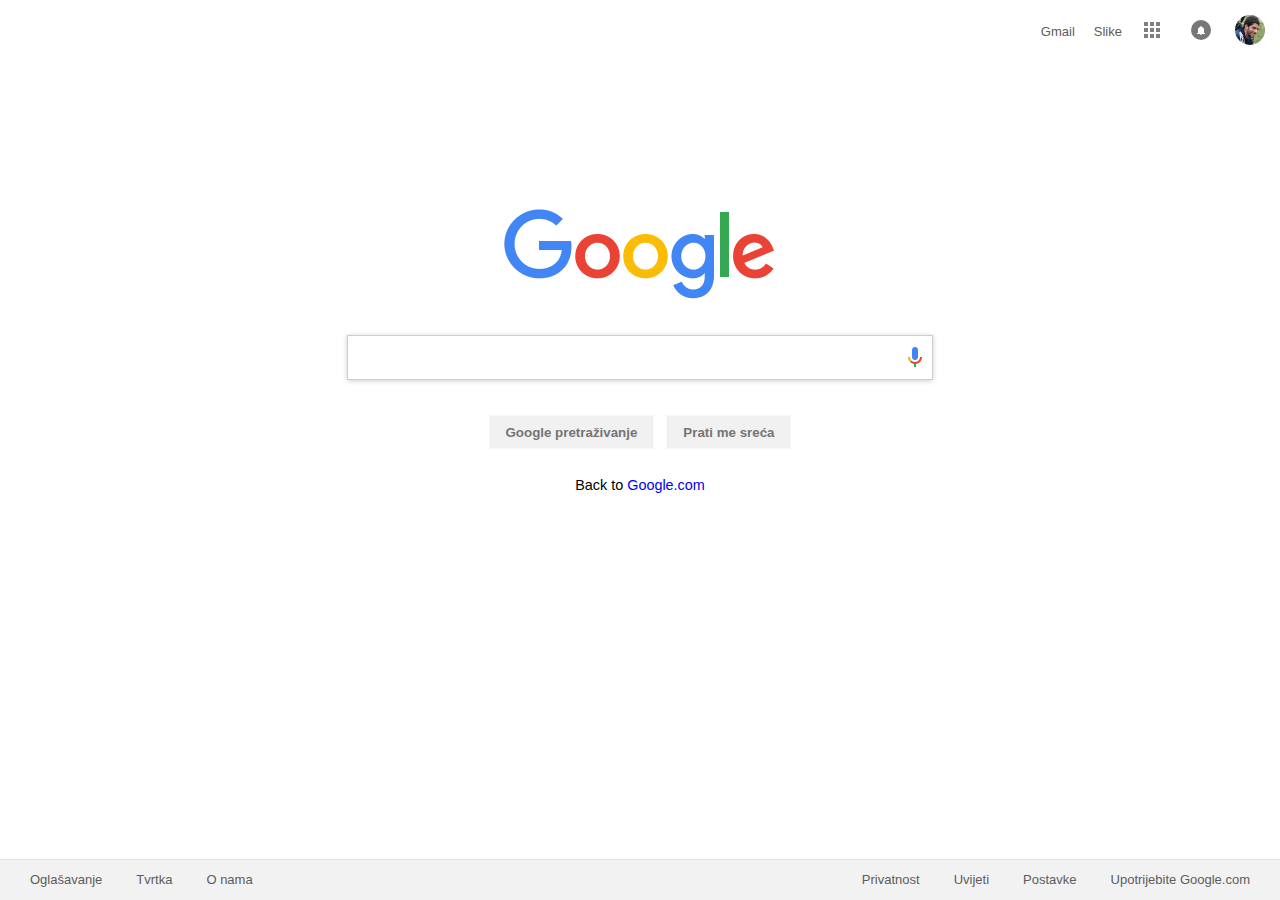
==== index_hr.html @ e994aeaf "final changes" ====
<!doctype HTML>
<head>
	<title>Google</title>
	<link href="main.css" rel="stylesheet" type="text/css"/>
	<meta charset="utf-8">
	<link rel="icon" href="googleg_lodp.ico">
</head>
<body>
	<div id="topbar">
        <div id="topbaricons">
            <div class="topiconsitem"><a href="https://www.google.hr/intl/en/about/products/" id="appsbtn" class="withbackground"></a></div>
            <div class="topiconsitem"><a href="#"><div class="withbackground" id="notbtn"></div></a></div>
            <div class="topiconsitem"><a href="https://plus.google.com/" id="profbtn"></a></div>
        </div>
        <div id="topbartext">
			<div class="toplinksitem"><a href="https://inbox.google.com/">Gmail</a></div>
			<div class="toplinksitem"><a href="https://www.google.hr/imghp">Slike</a></div>
        </div>
	</div>
	<div id="container">
		<div id="imagediv">
			<img id="googlelogo" src="logo.png">
		</div>
		<div id="formdiv">
			<form name="search_form" method="GET">
				<div id="searchboxdiv">
					<input id="searchbox" type="text" name="text_box">
					<div id="micdiv"></div>
				</div>
				<div id="buttonsdiv">
					<input class="buttons" id="green" type="submit" name="search" Value="Google pretraživanje">
					<input class="buttons" type="submit" name="lucky" value="Prati me sreća">
				</div>
			</form>
		</div>
		<p id="langoffer">Back to <a href="index.html">Google.com</a></p>
	</div>
	<div id="footerbar">
		<div id="footerlinksleft">
			<a href="https://www.google.com/intl/hr/ads/" class="footerlinks">Oglašavanje</a>
			<a href="https://www.google.com/services/" class="footerlinks">Tvrtka</a>
			<a href="https://www.google.com/intl/hr/about/" class="footerlinks">O nama</a>
		</div>
		<div id="footerlinksright">
			<a href="https://www.google.com/intl/hr/policies/privacy/" class="footerlinks">Privatnost</a>
			<a href="https://www.google.com/intl/hr/policies/terms/" class="footerlinks">Uvijeti</a>
			<a href="#" class="footerlinks">Postavke</a>
			<a href="index.html" class="footerlinks">Upotrijebite Google.com</a>
		</div>
	</div>
</body>
</html>
---- main.css ----
body {
	margin: 0;
	padding: 0;
}

#topbar {
	height: 30px;
	width: 100%;
	min-width: 640px;
	top:15px;
    color: dimgray;
    position: relative;
}

#topbaricons {
	padding-right: 15px;
    float: right;
    display: inline-block;
}

#topbartext {
    float: right;
    display: inline-block;
    line-height: 30px;
}

.toplinksitem, .topiconsitem {
	display: inline-block;
    padding-left: 15px;
    vertical-align: middle;
}

#topbar a {
	text-decoration: none;
	color: #5c5c5c;
	font-family: sans-serif;
    font-size: 13px;
    padding: 0;
    margin: 0;
}

.withbackground {
	background-image: url(i1_1967ca6a.png);
}
.topiconsitem a {
    height: 30px;
    width: 30px;
    display: inline-block;
}

#appsbtn {
	background-position: -132px -38px;
	opacity: 0.5;
}

#appsbtn:hover {
	opacity: 1;
}

#notbtn {
	height: 20px;
	width: 20px;
	margin: 5px;
	background-position: -194px -20px;
	background-color: #777;
	border-radius: 50%;
	display: inline-block;
}

#notbtn:hover {
	background-color: black;
}

#profbtn {
	background-image: url(profilepic.jpg);
	background-size: 30px 30px;
	border-radius: 50%;
}

#container {
	position: relative;
	margin: 0;
	padding: 0;
	width: 100%;
	min-width: 640px;
	min-height: 480px;
	text-align: center;
	top:25px;
}

#imagediv {
	position: absolute;
	left: 0;
	right: 0;
	top: 32%;
	margin: auto;
}

#formdiv {
	position: absolute;
	left: 0;
	right: 0;
	top: 280px;
	margin: auto;
	width: 100%;
}

#searchboxdiv {
	position: relative;
	width: 584px;
	margin: auto;
	box-shadow: 0 1px 5px #cecece;
	border: 1px solid #cecece;
	transition: box-shadow 0.5s;
}

#searchbox {
	width: 500px;
	padding: 12.5px;
	font-size: 16px;
	box-shadow: none;
	border: none;
}

#micdiv {
	background-image: url(mic.png);
	background-repeat: no-repeat;
	background-size: 24px 24px;
	display: inline-block;
	position: absolute;
	width: 24px;
	height: 24px;
	margin: 9.25px 0;
}

#searchboxdiv:focus {
	outline-offset: 0px;
	outline: none;
	box-shadow: 0 3px 8px #cecece;
}

#searchboxdiv:hover {
	box-shadow: 0 3px 8px #cecece;
}

#searchbox:focus {
	box-shadow: none;
	border:none;
	outline: none;
	outline-offset: none;
}

#buttonsdiv {
	position: relative;
	margin: 24px;
}

.buttons {
	display: inline-block;
	height: 34px;
	margin: 11px 4px;
	background-color: #f1f1f1;
	color: #757575;
	font-weight: bold;
	padding: 0 16px;
	border: 1px solid #f8f8f8;
}

#langoffer {
	font-family: sans-serif;
	font-size: 0.9em;
	top: 85%;
	text-align: center;
	position: absolute;
	width: 100%;
	min-width: 460px;
}

#langoffer a {
	text-decoration: none;
}

#footerbar {
	height:40px;
	width: 100%;
	min-width: 640px;
	background-color: #f2f2f2;
	border-top: 1px solid #e4e4e4;
	bottom: 0;
	position: absolute;
}

.footerlinks {
	color: #5c5c5c;
	font-family: sans-serif;
    font-size: 13px;
    padding: 0;
    margin: 0;
    text-decoration: none;
    display: inline-block;
    line-height: 40px;
}

#footerlinksleft {
	display: inline-block;
	float: left;
	padding-left: 30px;
}

#footerlinksleft a {
	padding-right: 30px;
}


#footerlinksright {
	display: inline-block;
	float: right;
	padding-right: 30px;
}

#footerlinksright a {
	padding-left: 30px;
}
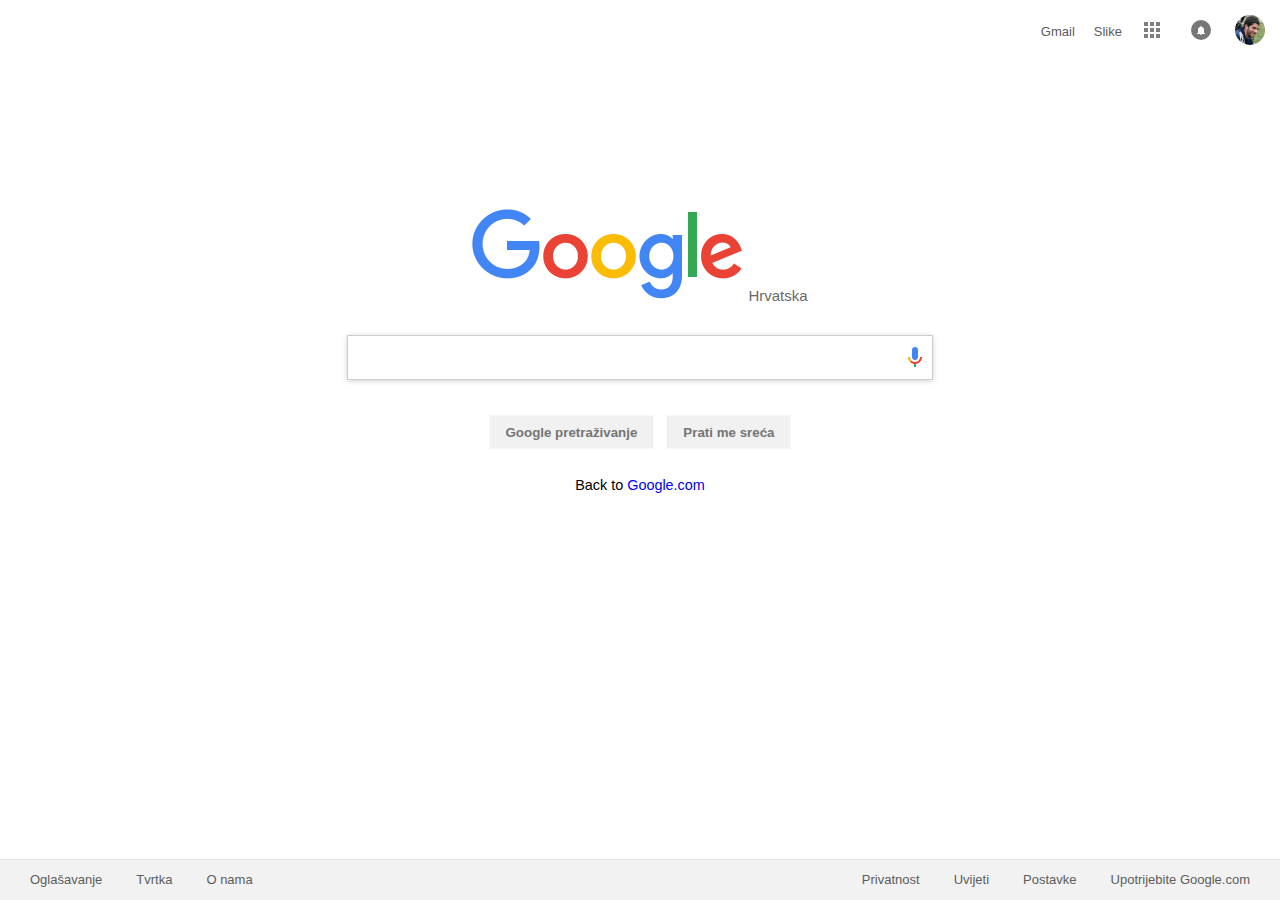
==== commit 964d5f88: "one last change" ====
--- a/index_hr.html
+++ b/index_hr.html
@@ -20,6 +20,7 @@
 	<div id="container">
 		<div id="imagediv">
 			<img id="googlelogo" src="logo.png">
+			<p>Hrvatska</p>
 		</div>
 		<div id="formdiv">
 			<form name="search_form" method="GET">
--- a/main.css
+++ b/main.css
@@ -96,6 +96,14 @@
 	margin: auto;
 }
 
+#imagediv p {
+	font-family: sans-serif;
+	display: inline-block;
+	margin: 0;
+	color: dimgrey;
+	font-size: 15px;
+}
+
 #formdiv {
 	position: absolute;
 	left: 0;
